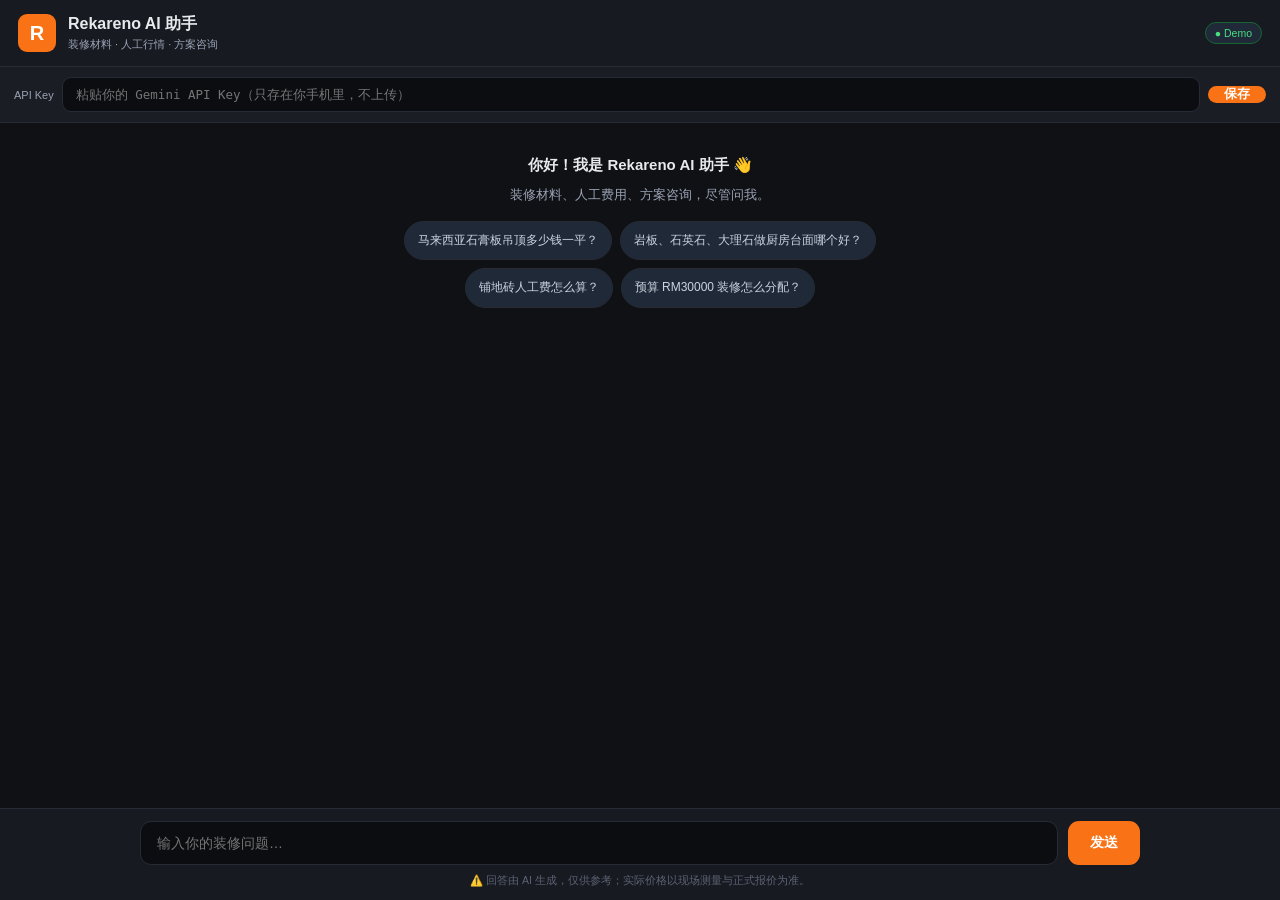
==== ai.html @ 3f0241aa "feat(ai): Rekareno AI assistant demo (client-side key entry, no key exposed)" ====
<!DOCTYPE html>
<html lang="zh">
<head>
<meta charset="UTF-8">
<meta name="viewport" content="width=device-width, initial-scale=1.0">
<title>Rekareno AI 助手 · Demo</title>
<style>
  :root{--orange:#f97316;--orange2:#ea580c;--dark:#0f1115;--panel:#171a21;
        --muted:#9aa2b4;--line:#262b36;}
  *{box-sizing:border-box;margin:0;padding:0}
  body{background:var(--dark);color:#e8eaed;font-family:"Microsoft YaHei",
       -apple-system,Segoe UI,sans-serif;height:100vh;display:flex;
       flex-direction:column;overflow:hidden}
  header{background:var(--panel);border-bottom:1px solid var(--line);
         padding:14px 18px;display:flex;align-items:center;gap:12px;flex-shrink:0}
  .logo{width:38px;height:38px;border-radius:9px;background:var(--orange);
        display:flex;align-items:center;justify-content:center;font-weight:800;
        font-size:20px;color:#fff;flex-shrink:0}
  .ttl{font-size:16px;font-weight:700}
  .sub{font-size:11px;color:var(--muted);margin-top:2px}
  .pill{margin-left:auto;font-size:10.5px;background:#1f2937;color:#4ade80;
        padding:4px 9px;border-radius:20px;border:1px solid #166534;white-space:nowrap}
  #chat{flex:1;overflow-y:auto;padding:20px 16px;display:flex;
        flex-direction:column;gap:14px}
  .msg{max-width:80%;padding:11px 15px;border-radius:14px;font-size:14px;
       line-height:1.65;white-space:pre-wrap;word-wrap:break-word}
  .me{align-self:flex-end;background:var(--orange);color:#fff;
      border-bottom-right-radius:4px}
  .ai{align-self:flex-start;background:var(--panel);border:1px solid var(--line);
      border-bottom-left-radius:4px;color:#dfe3e8}
  .ai b{color:var(--orange)}
  .err{align-self:flex-start;background:#2a1518;border:1px solid #7f1d1d;
       color:#fca5a5;font-size:13px;padding:10px 14px;border-radius:12px;max-width:85%}
  .think{align-self:flex-start;color:var(--muted);font-size:12.5px;padding-left:6px}
  .welcome{align-self:center;text-align:center;color:var(--muted);font-size:12.5px;
           padding:8px 0;line-height:1.8;max-width:560px}
  .welcome h3{color:#e8eaed;font-size:15px;margin-bottom:6px}
  .chips{display:flex;flex-wrap:wrap;gap:8px;justify-content:center;margin-top:14px}
  .chip{background:#1f2937;border:1px solid var(--line);color:#cbd5e1;
        padding:8px 13px;border-radius:20px;font-size:12px;cursor:pointer;
        transition:.15s}
  .chip:hover{border-color:var(--orange);color:var(--orange)}
  footer{border-top:1px solid var(--line);padding:12px 14px;background:var(--panel);
         flex-shrink:0}
  .bar{display:flex;gap:10px;max-width:1000px;margin:0 auto;width:100%}
  input{flex:1;background:#0b0d11;border:1px solid var(--line);color:#e8eaed;
        padding:13px 16px;border-radius:11px;font-size:14px;outline:none;
        font-family:inherit}
  input:focus{border-color:var(--orange)}
  button{background:var(--orange);border:none;color:#fff;padding:0 22px;
         border-radius:11px;font-size:14px;font-weight:700;cursor:pointer;
         font-family:inherit}
  button:hover{background:var(--orange2)}
  button:disabled{opacity:.5;cursor:not-allowed}
  .disc{text-align:center;color:#5b6272;font-size:10.5px;margin-top:9px}
  #keybar{background:#1a1d24;border-bottom:1px solid var(--line);padding:10px 14px;
          display:flex;gap:8px;align-items:center;flex-shrink:0}
  #keybar input{flex:1;background:#0b0d11;border:1px solid var(--line);color:#e8eaed;
                padding:9px 13px;border-radius:9px;font-size:12.5px;font-family:monospace}
  #keybar button{padding:0 16px;font-size:12.5px}
  #keybar .hint{color:var(--muted);font-size:11px;white-space:nowrap}
</style>
</head>
<body>
<header>
  <div class="logo">R</div>
  <div>
    <div class="ttl">Rekareno AI 助手</div>
    <div class="sub">装修材料 · 人工行情 · 方案咨询</div>
  </div>
  <div class="pill" id="status">● Demo</div>
</header>

<div id="keybar">
  <span class="hint">API Key</span>
  <input id="key" type="password" placeholder="粘贴你的 Gemini API Key（只存在你手机里，不上传）">
  <button id="saveKey">保存</button>
</div>

<div id="chat">
  <div class="welcome" id="welcome">
    <h3>你好！我是 Rekareno AI 助手 👋</h3>
    装修材料、人工费用、方案咨询，尽管问我。
    <div class="chips">
      <div class="chip">马来西亚石膏板吊顶多少钱一平？</div>
      <div class="chip">岩板、石英石、大理石做厨房台面哪个好？</div>
      <div class="chip">铺地砖人工费怎么算？</div>
      <div class="chip">预算 RM30000 装修怎么分配？</div>
    </div>
  </div>
</div>

<footer>
  <div class="bar">
    <input id="q" placeholder="输入你的装修问题…" autocomplete="off">
    <button id="send">发送</button>
  </div>
  <div class="disc">⚠️ 回答由 AI 生成，仅供参考；实际价格以现场测量与正式报价为准。</div>
</footer>

<script>
var MODEL = "gemini-flash-latest";
var URL = "https://generativelanguage.googleapis.com/v1beta/models/" + MODEL + ":generateContent";

var SYSTEM = "你是 Rekareno 平台的装修咨询 AI 助手，服务马来西亚（尤其雪隆一带）的业主。\n"
 + "专长：\n"
 + "1. 装修材料性质对比（岩板/石英石/大理石、地砖、地板、油漆、板材等）\n"
 + "2. 材料与人工的市场行情价格（马来西亚，以 RM 计价）\n"
 + "3. 装修方案与预算分配建议\n"
 + "回答要求：\n"
 + "- 用中文，条理清晰，分点作答\n"
 + "- 涉及价格时给出合理区间，并注明「仅为市场参考价，实际以现场报价为准」\n"
 + "- 不确定的不要编造，直接说明需要现场评估\n"
 + "- 语气亲切专业，像一个懂行的装修顾问";

var chat = document.getElementById('chat');
var q = document.getElementById('q');
var send = document.getElementById('send');
var welcome = document.getElementById('welcome');
var keyInput = document.getElementById('key');
var saveKey = document.getElementById('saveKey');
var statusEl = document.getElementById('status');

var API_KEY = localStorage.getItem('rekareno_gemini_key') || '';
if (API_KEY) { keyInput.value = API_KEY; statusEl.textContent = '● 已配置'; }

saveKey.onclick = function(){
  API_KEY = keyInput.value.trim();
  if (API_KEY) {
    localStorage.setItem('rekareno_gemini_key', API_KEY);
    statusEl.textContent = '● 已配置';
    alert('Key 已保存在这台设备的浏览器里。');
  } else {
    localStorage.removeItem('rekareno_gemini_key');
    statusEl.textContent = '● Demo';
  }
};

function addMsg(cls, text){
  var d = document.createElement('div');
  d.className = 'msg ' + cls;
  d.textContent = text;
  chat.appendChild(d);
  chat.scrollTop = chat.scrollHeight;
  return d;
}

function ask(question){
  question = (question || '').trim();
  if(!question) return;
  if(!API_KEY){ alert('请先在上面粘贴 Gemini API Key 并保存。'); return; }
  if(welcome) welcome.remove();
  addMsg('me', question);
  q.value = '';
  send.disabled = true;

  var thinking = document.createElement('div');
  thinking.className = 'think';
  thinking.textContent = 'AI 正在思考…';
  chat.appendChild(thinking);
  chat.scrollTop = chat.scrollHeight;

  fetch(URL, {
    method: 'POST',
    headers: { 'Content-Type': 'application/json', 'x-goog-api-key': API_KEY },
    body: JSON.stringify({
      system_instruction: {parts: [{text: SYSTEM}]},
      contents: [{role: 'user', parts: [{text: question}]}],
      generationConfig: {temperature: 0.7, maxOutputTokens: 1024}
    })
  }).then(function(r){ return r.json(); }).then(function(data){
    thinking.remove();
    if(data.error){
      var e = document.createElement('div');
      e.className = 'err';
      e.textContent = '❌ ' + (data.error.message || 'API 错误');
      chat.appendChild(e);
    } else {
      var parts = (data.candidates && data.candidates[0] &&
                   data.candidates[0].content && data.candidates[0].content.parts) || [];
      var reply = parts.map(function(p){ return p.text || ''; }).join('').trim();
      if(reply){
        var el = addMsg('ai', reply);
        el.innerHTML = el.textContent.replace(/\*\*(.+?)\*\*/g, '<b>$1</b>');
      } else {
        addMsg('ai', '（没有收到内容，请再试一次）');
      }
    }
    send.disabled = false;
    q.focus();
    chat.scrollTop = chat.scrollHeight;
  }).catch(function(e){
    thinking.remove();
    var er = document.createElement('div');
    er.className = 'err';
    er.textContent = '❌ 连接失败：' + e.message;
    chat.appendChild(er);
    send.disabled = false;
  });
}

send.onclick = function(){ ask(q.value); };
q.addEventListener('keydown', function(e){ if(e.key === 'Enter') ask(q.value); });
var chips = document.querySelectorAll('.chip');
for(var i=0;i<chips.length;i++){
  (function(c){ c.onclick = function(){ ask(c.textContent); }; })(chips[i]);
}
</script>
</body>
</html>
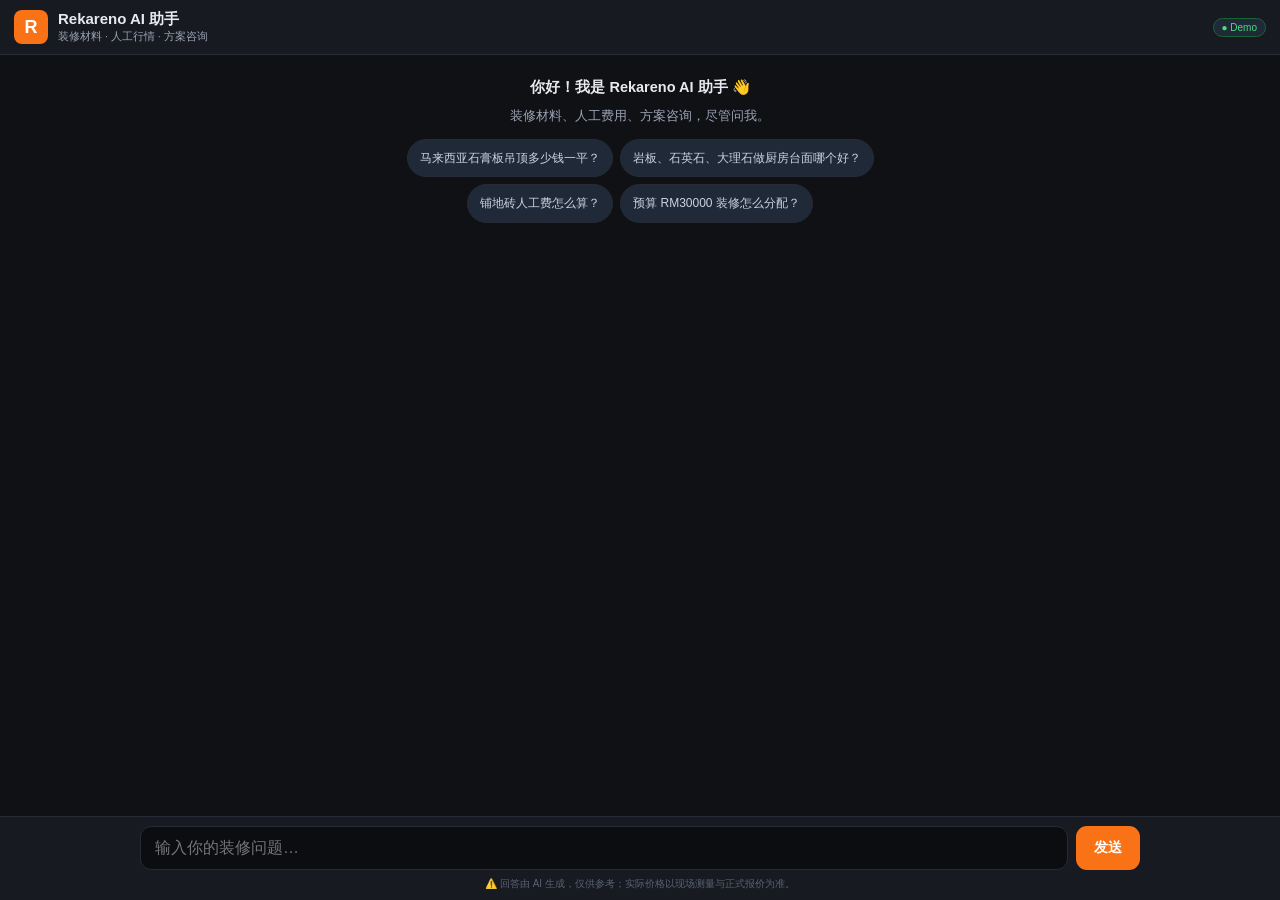
==== commit cb35124f: "feat(diagram): Rekareno business model mindmap (4 pillars)" ====
--- a/ai.html
+++ b/ai.html
@@ -2,63 +2,58 @@
 <html lang="zh">
 <head>
 <meta charset="UTF-8">
-<meta name="viewport" content="width=device-width, initial-scale=1.0">
+<meta name="viewport" content="width=device-width, initial-scale=1.0, maximum-scale=1.0, user-scalable=no">
 <title>Rekareno AI 助手 · Demo</title>
 <style>
   :root{--orange:#f97316;--orange2:#ea580c;--dark:#0f1115;--panel:#171a21;
         --muted:#9aa2b4;--line:#262b36;}
   *{box-sizing:border-box;margin:0;padding:0}
+  html,body{height:100%}
   body{background:var(--dark);color:#e8eaed;font-family:"Microsoft YaHei",
-       -apple-system,Segoe UI,sans-serif;height:100vh;display:flex;
-       flex-direction:column;overflow:hidden}
+       -apple-system,Segoe UI,sans-serif;height:100vh;height:100dvh;
+       display:flex;flex-direction:column;overflow:hidden}
   header{background:var(--panel);border-bottom:1px solid var(--line);
-         padding:14px 18px;display:flex;align-items:center;gap:12px;flex-shrink:0}
-  .logo{width:38px;height:38px;border-radius:9px;background:var(--orange);
+         padding:10px 14px;display:flex;align-items:center;gap:10px;flex:0 0 auto}
+  .logo{width:34px;height:34px;border-radius:8px;background:var(--orange);
         display:flex;align-items:center;justify-content:center;font-weight:800;
-        font-size:20px;color:#fff;flex-shrink:0}
-  .ttl{font-size:16px;font-weight:700}
-  .sub{font-size:11px;color:var(--muted);margin-top:2px}
-  .pill{margin-left:auto;font-size:10.5px;background:#1f2937;color:#4ade80;
-        padding:4px 9px;border-radius:20px;border:1px solid #166534;white-space:nowrap}
-  #chat{flex:1;overflow-y:auto;padding:20px 16px;display:flex;
-        flex-direction:column;gap:14px}
-  .msg{max-width:80%;padding:11px 15px;border-radius:14px;font-size:14px;
-       line-height:1.65;white-space:pre-wrap;word-wrap:break-word}
+        font-size:18px;color:#fff;flex:0 0 auto}
+  .ttl{font-size:15px;font-weight:700;line-height:1.2}
+  .sub{font-size:10.5px;color:var(--muted);margin-top:2px}
+  .pill{margin-left:auto;font-size:10px;background:#1f2937;color:#4ade80;
+        padding:3px 8px;border-radius:20px;border:1px solid #166534;white-space:nowrap}
+  #chat{flex:1 1 auto;overflow-y:auto;padding:14px 12px;display:flex;
+        flex-direction:column;gap:12px;-webkit-overflow-scrolling:touch}
+  .msg{max-width:86%;padding:10px 14px;border-radius:14px;font-size:14px;
+       line-height:1.6;white-space:pre-wrap;word-wrap:break-word}
   .me{align-self:flex-end;background:var(--orange);color:#fff;
       border-bottom-right-radius:4px}
   .ai{align-self:flex-start;background:var(--panel);border:1px solid var(--line);
       border-bottom-left-radius:4px;color:#dfe3e8}
   .ai b{color:var(--orange)}
   .err{align-self:flex-start;background:#2a1518;border:1px solid #7f1d1d;
-       color:#fca5a5;font-size:13px;padding:10px 14px;border-radius:12px;max-width:85%}
-  .think{align-self:flex-start;color:var(--muted);font-size:12.5px;padding-left:6px}
+       color:#fca5a5;font-size:12.5px;padding:9px 13px;border-radius:12px;max-width:88%}
+  .think{align-self:flex-start;color:var(--muted);font-size:12px;padding-left:6px}
   .welcome{align-self:center;text-align:center;color:var(--muted);font-size:12.5px;
-           padding:8px 0;line-height:1.8;max-width:560px}
-  .welcome h3{color:#e8eaed;font-size:15px;margin-bottom:6px}
-  .chips{display:flex;flex-wrap:wrap;gap:8px;justify-content:center;margin-top:14px}
+           padding:6px 0;line-height:1.7;max-width:520px}
+  .welcome h3{color:#e8eaed;font-size:14.5px;margin-bottom:6px}
+  .chips{display:flex;flex-wrap:wrap;gap:7px;justify-content:center;margin-top:12px}
   .chip{background:#1f2937;border:1px solid var(--line);color:#cbd5e1;
-        padding:8px 13px;border-radius:20px;font-size:12px;cursor:pointer;
+        padding:8px 12px;border-radius:20px;font-size:12px;cursor:pointer;
         transition:.15s}
   .chip:hover{border-color:var(--orange);color:var(--orange)}
-  footer{border-top:1px solid var(--line);padding:12px 14px;background:var(--panel);
-         flex-shrink:0}
-  .bar{display:flex;gap:10px;max-width:1000px;margin:0 auto;width:100%}
-  input{flex:1;background:#0b0d11;border:1px solid var(--line);color:#e8eaed;
-        padding:13px 16px;border-radius:11px;font-size:14px;outline:none;
+  footer{flex:0 0 auto;border-top:1px solid var(--line);padding:9px 10px calc(9px + env(safe-area-inset-bottom));
+         background:var(--panel)}
+  .bar{display:flex;gap:8px;max-width:1000px;margin:0 auto;width:100%}
+  input{flex:1;min-width:0;background:#0b0d11;border:1px solid var(--line);color:#e8eaed;
+        padding:12px 14px;border-radius:11px;font-size:16px;outline:none;
         font-family:inherit}
   input:focus{border-color:var(--orange)}
-  button{background:var(--orange);border:none;color:#fff;padding:0 22px;
+  button{background:var(--orange);border:none;color:#fff;padding:0 18px;
          border-radius:11px;font-size:14px;font-weight:700;cursor:pointer;
-         font-family:inherit}
+         font-family:inherit;flex:0 0 auto}
   button:hover{background:var(--orange2)}
   button:disabled{opacity:.5;cursor:not-allowed}
-  .disc{text-align:center;color:#5b6272;font-size:10.5px;margin-top:9px}
-  #keybar{background:#1a1d24;border-bottom:1px solid var(--line);padding:10px 14px;
-          display:flex;gap:8px;align-items:center;flex-shrink:0}
-  #keybar input{flex:1;background:#0b0d11;border:1px solid var(--line);color:#e8eaed;
-                padding:9px 13px;border-radius:9px;font-size:12.5px;font-family:monospace}
-  #keybar button{padding:0 16px;font-size:12.5px}
-  #keybar .hint{color:var(--muted);font-size:11px;white-space:nowrap}
+  .disc{text-align:center;color:#5b6272;font-size:10px;margin-top:7px}
 </style>
 </head>
 <body>
@@ -70,12 +65,6 @@
   </div>
   <div class="pill" id="status">● Demo</div>
 </header>
-
-<div id="keybar">
-  <span class="hint">API Key</span>
-  <input id="key" type="password" placeholder="粘贴你的 Gemini API Key（只存在你手机里，不上传）">
-  <button id="saveKey">保存</button>
-</div>
 
 <div id="chat">
   <div class="welcome" id="welcome">
@@ -99,8 +88,8 @@
 </footer>
 
 <script>
-var MODEL = "gemini-flash-latest";
-var URL = "https://generativelanguage.googleapis.com/v1beta/models/" + MODEL + ":generateContent";
+/* Rekareno AI 助手 Demo — 通过本机代理调用，Key 不进前端 */
+var ENDPOINT = "/api/chat";
 
 var SYSTEM = "你是 Rekareno 平台的装修咨询 AI 助手，服务马来西亚（尤其雪隆一带）的业主。\n"
  + "专长：\n"
@@ -117,24 +106,7 @@
 var q = document.getElementById('q');
 var send = document.getElementById('send');
 var welcome = document.getElementById('welcome');
-var keyInput = document.getElementById('key');
-var saveKey = document.getElementById('saveKey');
 var statusEl = document.getElementById('status');
-
-var API_KEY = localStorage.getItem('rekareno_gemini_key') || '';
-if (API_KEY) { keyInput.value = API_KEY; statusEl.textContent = '● 已配置'; }
-
-saveKey.onclick = function(){
-  API_KEY = keyInput.value.trim();
-  if (API_KEY) {
-    localStorage.setItem('rekareno_gemini_key', API_KEY);
-    statusEl.textContent = '● 已配置';
-    alert('Key 已保存在这台设备的浏览器里。');
-  } else {
-    localStorage.removeItem('rekareno_gemini_key');
-    statusEl.textContent = '● Demo';
-  }
-};
 
 function addMsg(cls, text){
   var d = document.createElement('div');
@@ -148,7 +120,6 @@
 function ask(question){
   question = (question || '').trim();
   if(!question) return;
-  if(!API_KEY){ alert('请先在上面粘贴 Gemini API Key 并保存。'); return; }
   if(welcome) welcome.remove();
   addMsg('me', question);
   q.value = '';
@@ -160,40 +131,29 @@
   chat.appendChild(thinking);
   chat.scrollTop = chat.scrollHeight;
 
-  fetch(URL, {
+  fetch(ENDPOINT, {
     method: 'POST',
-    headers: { 'Content-Type': 'application/json', 'x-goog-api-key': API_KEY },
-    body: JSON.stringify({
-      system_instruction: {parts: [{text: SYSTEM}]},
-      contents: [{role: 'user', parts: [{text: question}]}],
-      generationConfig: {temperature: 0.7, maxOutputTokens: 1024}
-    })
+    headers: { 'Content-Type': 'application/json' },
+    body: JSON.stringify({ message: question, system: SYSTEM })
   }).then(function(r){ return r.json(); }).then(function(data){
     thinking.remove();
-    if(data.error){
+    if(data.reply){
+      var el = addMsg('ai', data.reply);
+      el.innerHTML = el.textContent.replace(/\*\*(.+?)\*\*/g, '<b>$1</b>');
+    } else {
       var e = document.createElement('div');
       e.className = 'err';
-      e.textContent = '❌ ' + (data.error.message || 'API 错误');
+      e.textContent = '❌ ' + (data.error || '未收到回复');
       chat.appendChild(e);
-    } else {
-      var parts = (data.candidates && data.candidates[0] &&
-                   data.candidates[0].content && data.candidates[0].content.parts) || [];
-      var reply = parts.map(function(p){ return p.text || ''; }).join('').trim();
-      if(reply){
-        var el = addMsg('ai', reply);
-        el.innerHTML = el.textContent.replace(/\*\*(.+?)\*\*/g, '<b>$1</b>');
-      } else {
-        addMsg('ai', '（没有收到内容，请再试一次）');
-      }
     }
     send.disabled = false;
     q.focus();
     chat.scrollTop = chat.scrollHeight;
-  }).catch(function(e){
+  }).catch(function(err){
     thinking.remove();
     var er = document.createElement('div');
     er.className = 'err';
-    er.textContent = '❌ 连接失败：' + e.message;
+    er.textContent = '❌ 连接失败：' + err.message;
     chat.appendChild(er);
     send.disabled = false;
   });
